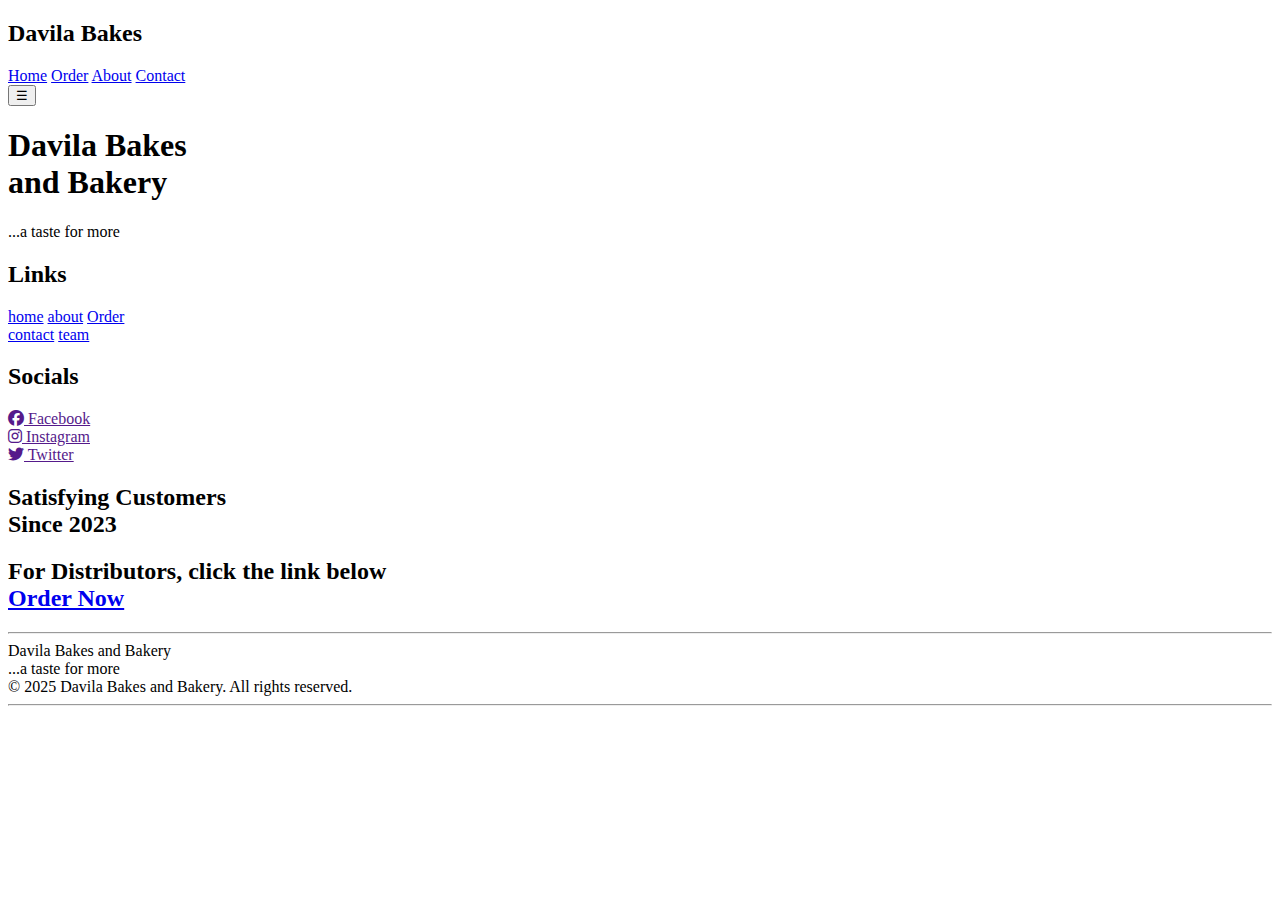
==== index.html @ 372b2ab0 "Add files via upload" ====
<!DOCTYPE html>
<html lang="en">
<head>
    <meta charset="UTF-8">
    <meta name="viewport" content="width=device-width, initial-scale=1.0">
    <title>Document</title>
    <link href="./index.css" rel="stylesheet">
    <link rel="preconnect" href="https://fonts.googleapis.com">
    <link rel="stylesheet" href="https://cdnjs.cloudflare.com/ajax/libs/font-awesome/6.5.1/css/all.min.css">
<link rel="preconnect" href="https://fonts.gstatic.com" crossorigin>
<link href="https://fonts.googleapis.com/css2?family=Oleo+Script+Swash+Caps:wght@400;700&display=swap" rel="stylesheet">
</head>
<body>
    <nav>
        <div class="nav-contents">
            <div class="nav-logo">
                <h2>Davila Bakes</h2>

            </div>

            <div class="nav-links">
                <a href="./Index.html" id="home">Home</a>
                <a href="./menu.html">Order</a>
                <a href="./About.html">About</a>
                <a href="./contact.html">Contact</a>
            </div>

            <div class="nav-toggle">
                <button type="button" onclick="toggle()">☰</button>
            </div>
        </div>
    </nav>

    <section class="hero">
        <h1>Davila Bakes <br>and Bakery</h1>
        <p>...a taste for more</p>
    </section>

    <footer>
        <div class="footer-content">
            <div class="link">
                <h2>Links</h2>
                <div class="footer-links">
                    <div class="three">
                        <a href="./Index.html">home</a>
                        <a href="./About.html">about</a>
                        <a href="./menu.html">Order</a>
                    </div>
                    <div class="two">
                        <a href="./contact.html">contact</a>
                        <a href="./About.html">team</a>
                    </div>
                </div>
            </div>
            <div class="socials">
                <h2>Socials</h2>
                <a href=""><i class="fa-brands fa-facebook"></i><label> Facebook</label></a><br>
                <a href=""><i class="fa-brands fa-instagram"></i><label> Instagram</label></a><br>
                <a href=""><i class="fa-brands fa-twitter"></i><label> Twitter</label></a>
            </div>
            <div class="footer-text">
                <h2>Satisfying Customers<br>Since 2023</h2>
            </div>

            <div class="footer-dist">
                <h2>For Distributors, click the link below<br><a href="./menu.html">Order Now</a></h2>
            </div>
        </div>
        <hr>
        <div class="ending">
            <div class="footer-comp">
                <label>Davila Bakes and Bakery<br><span>...a taste for more</span></label>
            </div>
            <div class="footer-copy">
                &copy; 2025 Davila Bakes and Bakery. All rights reserved.
            </div>
        </div>
        <hr>
    </footer>

    <script>
        function toggle(){
            let navbar = document.querySelector(".nav-links");
            navbar.classList.toggle("nav-toggle"); 
        }
    </script>
    
</body>
</html>
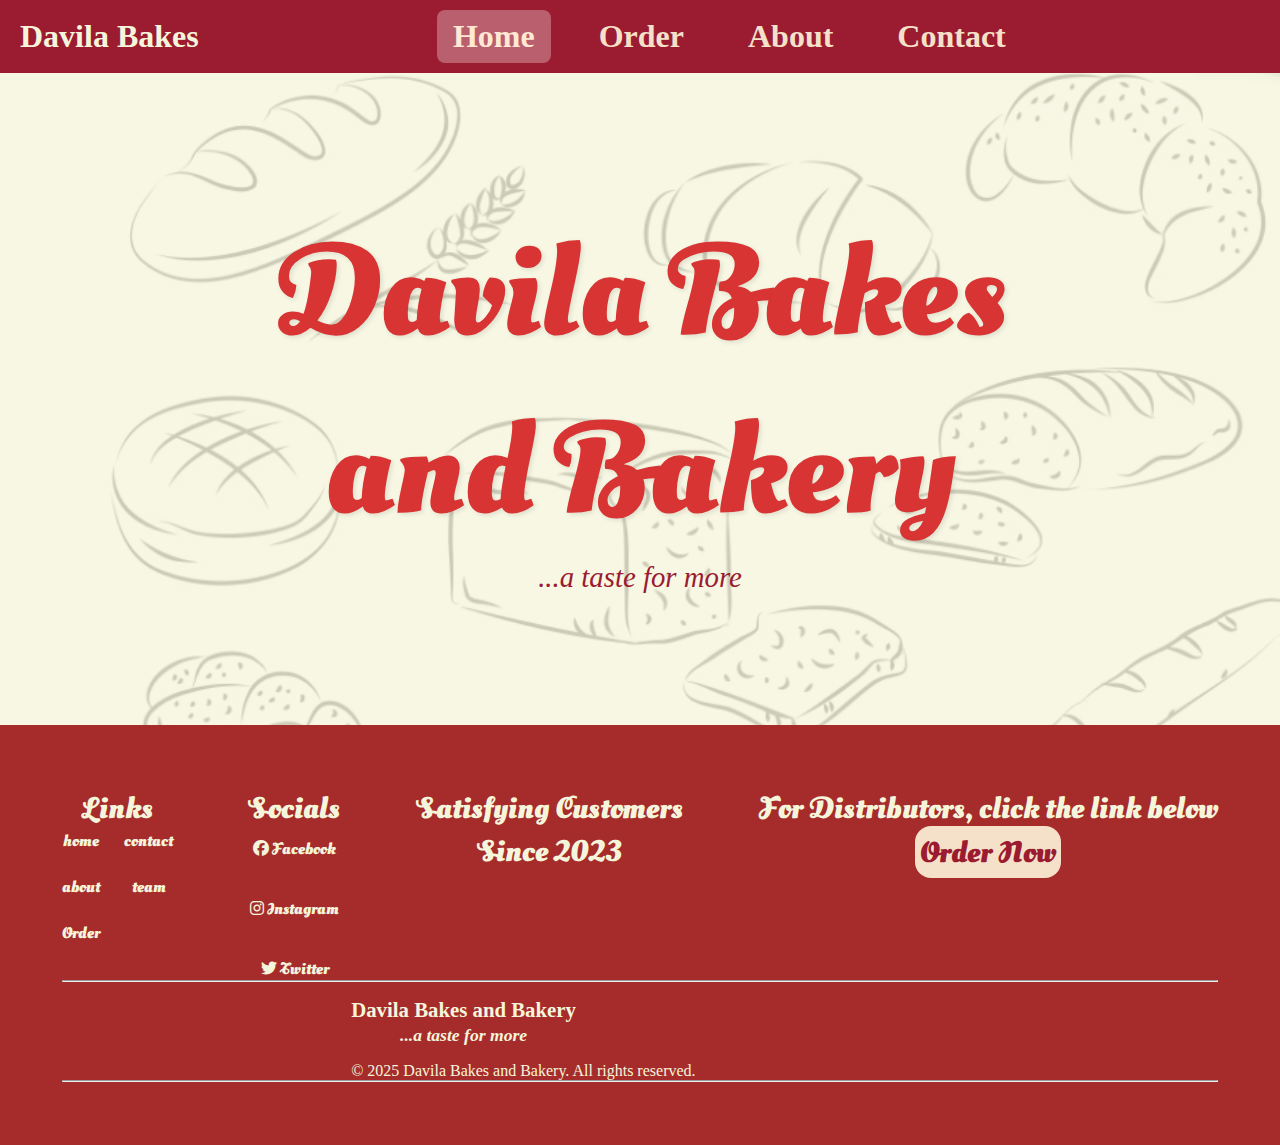
==== commit 854d0cc5: "Add files via upload" ====
--- a/index.html
+++ b/index.html
@@ -4,7 +4,7 @@
     <meta charset="UTF-8">
     <meta name="viewport" content="width=device-width, initial-scale=1.0">
     <title>Document</title>
-    <link href="./index.css" rel="stylesheet">
+    <link href="./DAVILLA BAKERY/index.css" rel="stylesheet">
     <link rel="preconnect" href="https://fonts.googleapis.com">
     <link rel="stylesheet" href="https://cdnjs.cloudflare.com/ajax/libs/font-awesome/6.5.1/css/all.min.css">
 <link rel="preconnect" href="https://fonts.gstatic.com" crossorigin>
@@ -19,10 +19,10 @@
             </div>
 
             <div class="nav-links">
-                <a href="./Index.html" id="home">Home</a>
-                <a href="./menu.html">Order</a>
-                <a href="./About.html">About</a>
-                <a href="./contact.html">Contact</a>
+                <a href="./index.html" id="home">Home</a>
+                <a href="./DAVILLA BAKERY/menu.html">Order</a>
+                <a href="./DAVILLA BAKERY/About.html">About</a>
+                <a href="./DAVILLA BAKERY/contact.html">Contact</a>
             </div>
 
             <div class="nav-toggle">
@@ -42,13 +42,13 @@
                 <h2>Links</h2>
                 <div class="footer-links">
                     <div class="three">
-                        <a href="./Index.html">home</a>
-                        <a href="./About.html">about</a>
-                        <a href="./menu.html">Order</a>
+                        <a href="./index.html">home</a>
+                        <a href="./DAVILLA BAKERY/About.html">about</a>
+                        <a href="./DAVILLA BAKERY/menu.html">Order</a>
                     </div>
                     <div class="two">
-                        <a href="./contact.html">contact</a>
-                        <a href="./About.html">team</a>
+                        <a href="./DAVILLA BAKERY/contact.html">contact</a>
+                        <a href="./DAVILLA BAKERY/About.html">team</a>
                     </div>
                 </div>
             </div>
@@ -63,7 +63,7 @@
             </div>
 
             <div class="footer-dist">
-                <h2>For Distributors, click the link below<br><a href="./menu.html">Order Now</a></h2>
+                <h2>For Distributors, click the link below<br><a href="./DAVILLA BAKERY/menu.html">Order Now</a></h2>
             </div>
         </div>
         <hr>
--- a/DAVILLA BAKERY/index.css
+++ b/DAVILLA BAKERY/index.css
@@ -0,0 +1,271 @@
+/* Reset Styles */
+body {
+    overflow-x: hidden;
+}
+
+* {
+    padding: 0;
+    margin: 0;
+    box-sizing: border-box;
+}
+
+/* Navbar Styling */
+nav {
+    max-width: 100%;
+    background-color: #9B1B30;
+    padding: 10px 20px;
+    color: rgb(245, 245, 220);
+    display: flex;
+    justify-content: space-between;
+    align-items: center;
+    position: sticky;
+    top: 0;
+}
+
+.nav-contents {
+    display: flex;
+    justify-content: space-between;
+    width: 100%;
+    align-items: center;
+}
+
+.nav-logo h2 {
+    font-size: 2rem;
+    font-weight: bold;
+}
+
+.nav-links {
+    display: flex;
+    gap: 2rem;
+}
+
+.nav-links a {
+    color: #f5e1c9;
+    text-decoration: none;
+    font-size: 2rem;
+    padding: 0.5rem 1rem;
+    border-radius: 0.5rem;
+    font-weight: bold;
+}
+
+.nav-links a:hover,
+.nav-links a#home {
+    color: rgb(255, 233, 213);
+    background-color: rgb(255, 255, 255, 0.3);
+}
+
+.nav-toggle button{
+    display: none;
+    background-color: #f5e1c9;
+    color: #9b1b30;
+    border: none;
+    font-size: 1.5rem;
+    width: 2rem;
+}
+
+/* Mobile Navbar */
+@media (max-width: 768px) {
+    .nav-links a{
+        font-size: 1.3rem;
+    }
+
+    .nav-links {
+        display: none;
+        flex-direction: column;
+        position: absolute;
+        top: 60px;
+        left: 0;
+        width: 100%;
+        background-color: #9B1B30;
+        padding: 1rem;
+    }
+
+    .nav-links.active {
+        display: flex;
+    }
+
+    .nav-toggle {
+        display: block;
+        cursor: pointer;
+        font-size: 1.5rem;
+        padding: 1rem;
+    }
+
+    .nav-toggle button{
+        display: block;
+    }
+}
+
+/* Hero Section */
+.hero {
+    width: 100%;
+    height: 40.75rem;
+    background: linear-gradient(rgba(245, 245, 222, 0.8), rgba(245, 245, 220, 0.8)), url(./Screenshot\ 2025-03-10\ 195510.png);
+    background-repeat: no-repeat;
+    background-size: cover;
+    display: flex;
+    flex-direction: column;
+    align-items: center;
+    justify-content: center;
+    text-align: center;
+}
+
+.hero h1 {
+    font-family: "Oleo Script Swash Caps", cursive;
+    font-size: 8rem;
+    color: #D83434;
+    text-shadow: 2px 2px 5px rgba(0, 0, 0, 0.1);
+}
+
+.hero p {
+    font-size: 1.8rem;
+    color: #9b1b30;
+    font-style: italic;
+}
+
+/* Adjust Hero for Mobile */
+@media (max-width: 768px) {
+    .hero h1 {
+        font-size: 4.5rem;
+    }
+    .hero p {
+        font-size: 1.2rem;
+    }
+}
+
+/* Footer */
+footer {
+    background-color: #A62C2B;
+    padding: 3.9rem;
+    text-align: center;
+    color: rgb(245, 245, 220);
+}
+
+.footer-content {
+    display: flex;
+    flex-wrap: wrap;
+    justify-content: space-between;
+    text-align: center;
+    gap: 1.5rem;
+    
+}
+
+.link h2,
+.socials h2,
+.footer-text h2,
+.footer-dist h2 {
+    font-family: "Oleo Script Swash Caps", system-ui;
+    font-size: 1.9rem;
+    font-weight: bold;
+    color: rgb(245, 245, 220);
+}
+
+.footer-links {
+    display: flex;
+    flex-direction: row;
+    justify-content: center;
+    gap: 1.5rem;
+    flex-wrap: wrap;
+    font-family: "Oleo Script Swash Caps", system-ui;
+}
+
+.three, 
+.two{
+    display: flex;
+    flex-direction: column;
+    gap: 1.5rem;
+    flex-wrap: wrap;
+}
+
+.socials{
+    font-family: "Oleo Script Swash Caps", system-ui;
+    display: flex;
+    flex-direction: column;
+    gap: 0.5rem;
+    flex-wrap: wrap;
+}
+
+.footer-links a,
+.socials a {
+    text-decoration: none;
+    color: rgb(245, 245, 220);
+    font-size: 1rem;
+    font-weight: bold;
+}
+
+.footer-links a:hover,
+.socials a:hover {
+    color: rgb(255, 200, 200);
+}
+
+/* Footer ending section */
+.ending {
+    display: flex;
+    flex-direction: row;
+    gap: 1rem;
+    padding-top: 1rem;
+    justify-content: space-between;
+    max-width: 100%;
+    width: 50%;
+    margin: auto;
+    flex-wrap: wrap;
+}
+
+.footer-comp label {
+    font-size: 1.3rem;
+    font-weight: bold;
+}
+
+.footer-comp span {
+    font-size: 1.1rem;
+    font-style: italic;
+}
+
+.footer-dist a{
+    text-decoration: none;
+    color:#9b1b30;
+    background-color: #f5e1c9;
+    width: 20%;
+    padding: 0.3rem;
+    border-radius: 1rem;
+}
+
+.footer-dist a:hover{
+    background-color: #e15b64;
+    color: #f5e1c9;
+}
+
+/* Responsive Footer */
+@media (max-width: 768px) {
+    .footer-content {
+        flex-direction: column;
+        gap: 1rem;
+    }
+
+    .footer-links {
+        flex-direction: column;
+        gap: 0.5rem;
+    }
+
+    .ending{
+        flex-direction: column;
+        justify-content: left;
+        align-items: center;
+        flex-wrap: wrap;
+    }
+}
+
+@media(max-width: 1150px) {
+    .footer-dist{
+        display: flex;
+        margin-bottom: 2rem;
+        margin: auto;
+        justify-content: center;
+        margin-bottom: 2rem;
+    }
+
+    .footer-comp, .footer-copy{
+        margin: auto;
+    }
+    
+}